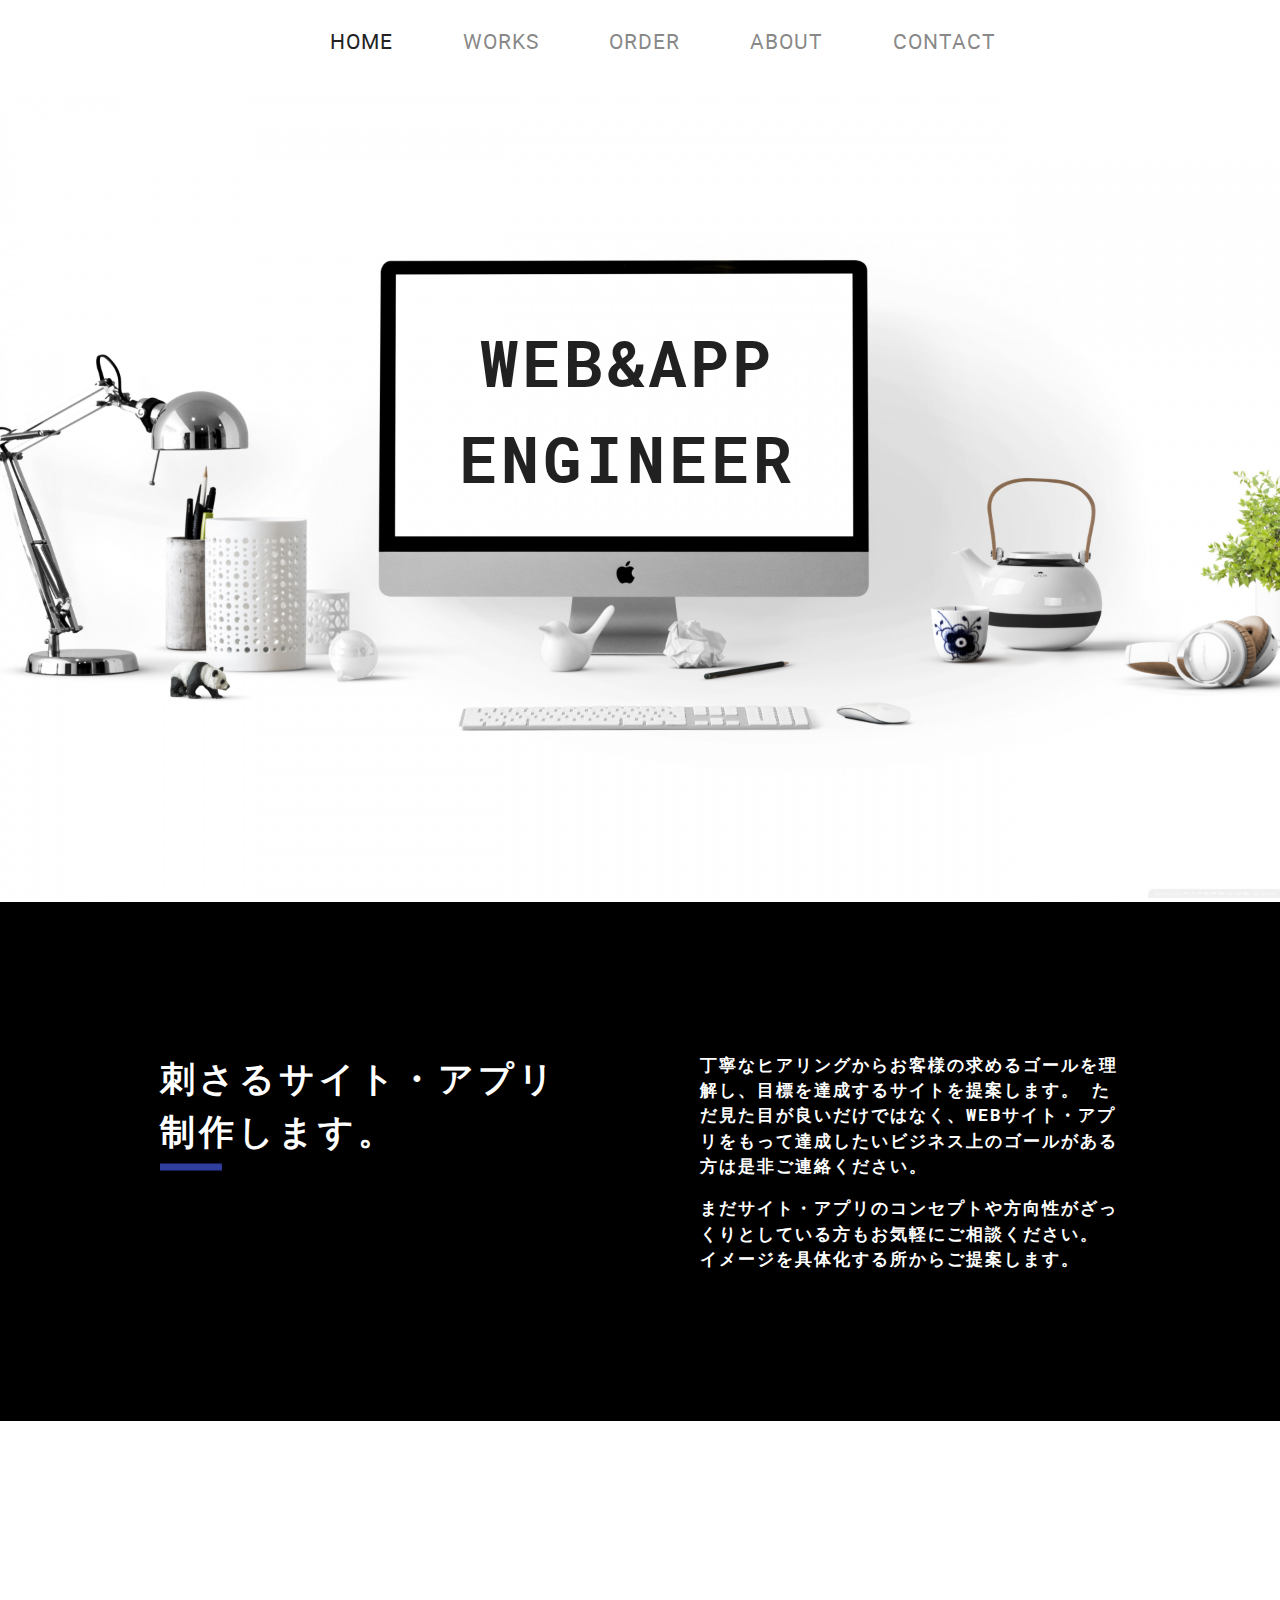
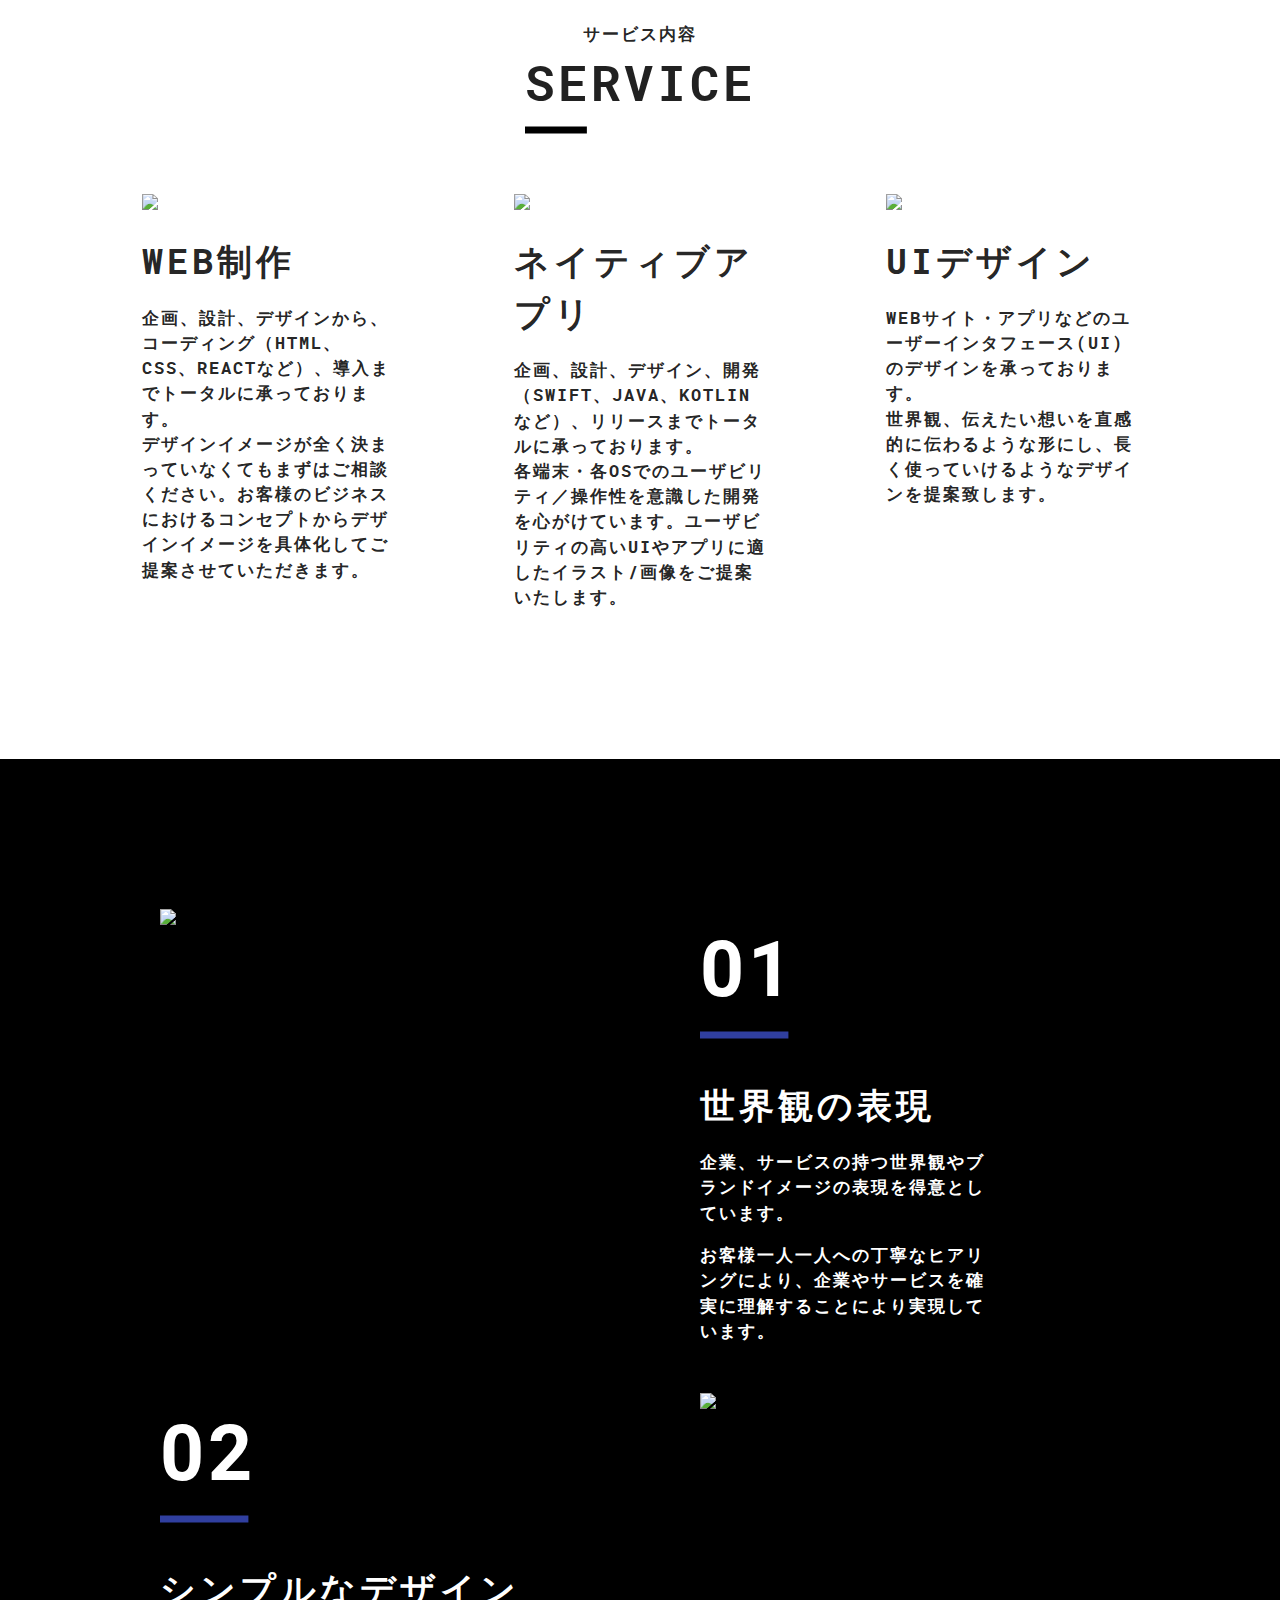
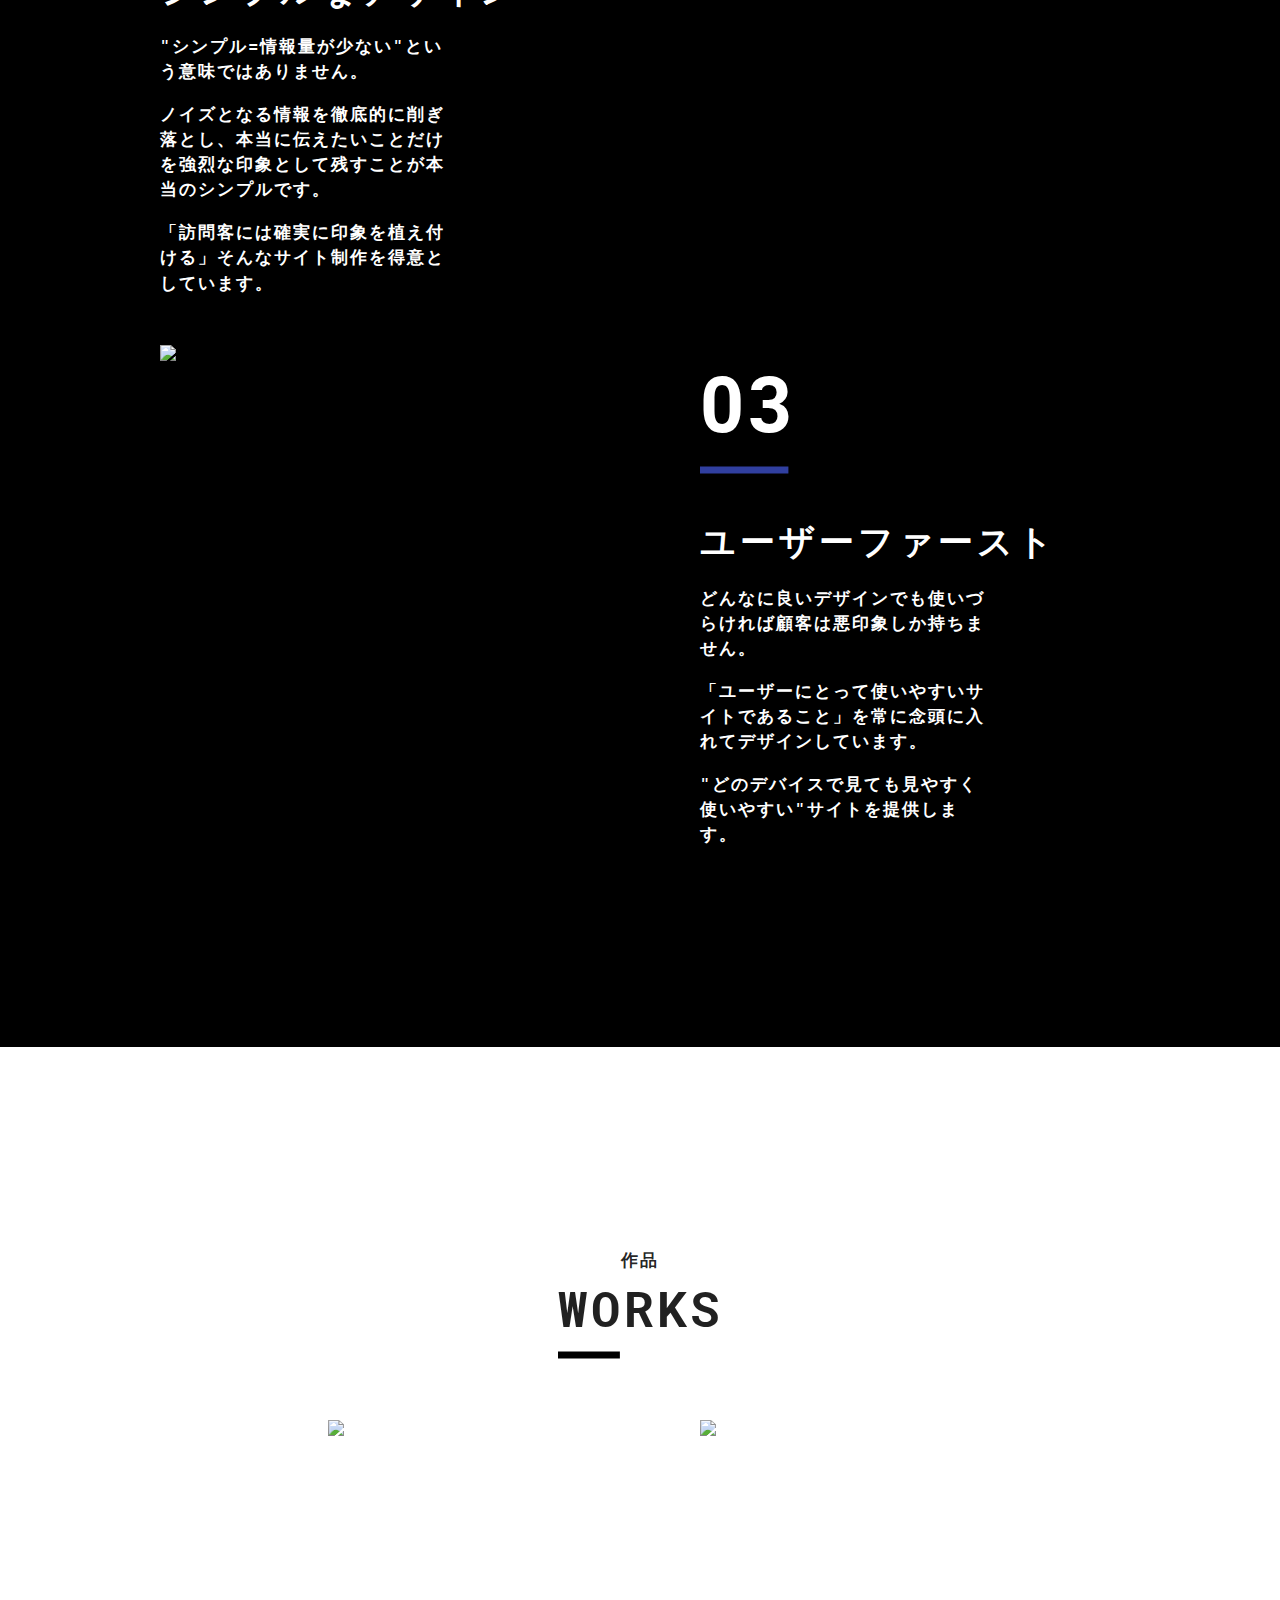
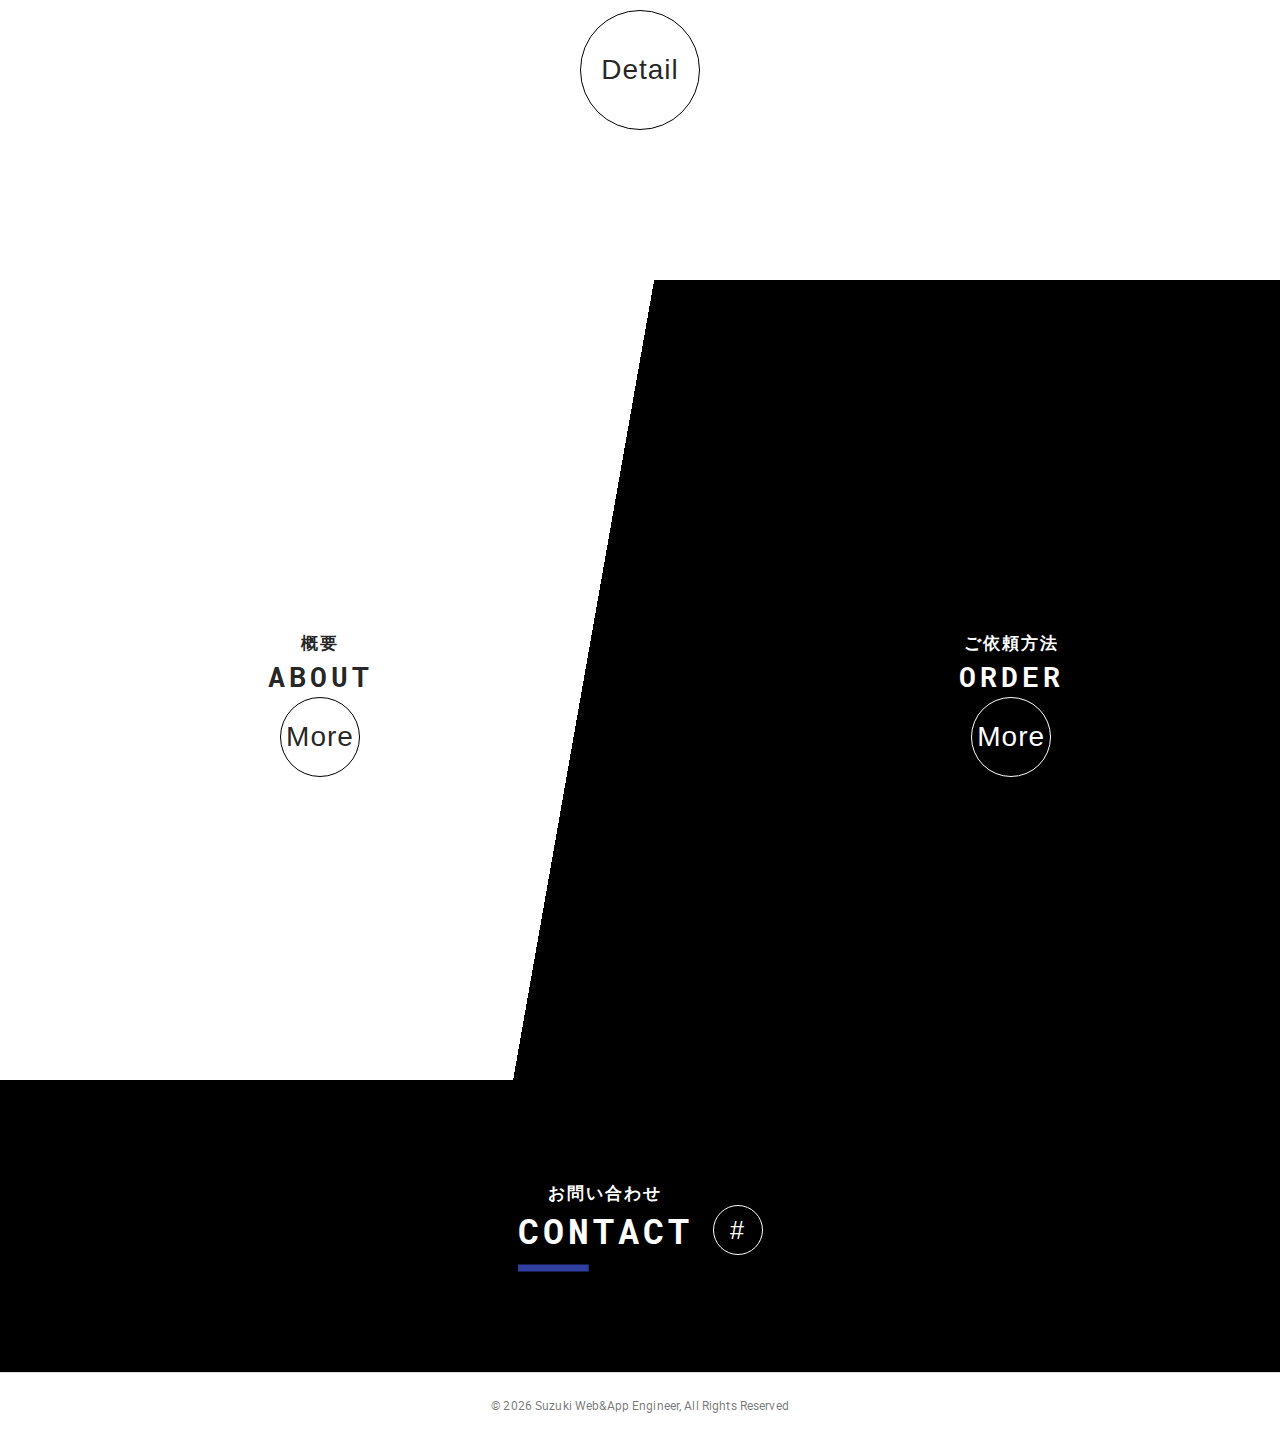
==== index.html @ 12b749d7 "init" ====
<!doctype html><html lang="en"><head><meta charset="utf-8"/><link rel="icon" href="/favicon.ico"/><meta name="viewport" content="width=device-width,initial-scale=1"/><meta name="theme-color" content="#000000"/><meta name="description" content="児矢野晋太　エンジニア・デザイナー"/><link rel="apple-touch-icon" href="/logo192.png"/><link rel="manifest" href="/manifest.json"/><title>PORTFOLIO</title><link href="/static/css/main.69ff99e6.chunk.css" rel="stylesheet"></head><body><noscript>You need to enable JavaScript to run this app.</noscript><div id="root"></div><script>!function(e){function r(r){for(var n,f,l=r[0],i=r[1],a=r[2],c=0,s=[];c<l.length;c++)f=l[c],Object.prototype.hasOwnProperty.call(o,f)&&o[f]&&s.push(o[f][0]),o[f]=0;for(n in i)Object.prototype.hasOwnProperty.call(i,n)&&(e[n]=i[n]);for(p&&p(r);s.length;)s.shift()();return u.push.apply(u,a||[]),t()}function t(){for(var e,r=0;r<u.length;r++){for(var t=u[r],n=!0,l=1;l<t.length;l++){var i=t[l];0!==o[i]&&(n=!1)}n&&(u.splice(r--,1),e=f(f.s=t[0]))}return e}var n={},o={1:0},u=[];function f(r){if(n[r])return n[r].exports;var t=n[r]={i:r,l:!1,exports:{}};return e[r].call(t.exports,t,t.exports,f),t.l=!0,t.exports}f.m=e,f.c=n,f.d=function(e,r,t){f.o(e,r)||Object.defineProperty(e,r,{enumerable:!0,get:t})},f.r=function(e){"undefined"!=typeof Symbol&&Symbol.toStringTag&&Object.defineProperty(e,Symbol.toStringTag,{value:"Module"}),Object.defineProperty(e,"__esModule",{value:!0})},f.t=function(e,r){if(1&r&&(e=f(e)),8&r)return e;if(4&r&&"object"==typeof e&&e&&e.__esModule)return e;var t=Object.create(null);if(f.r(t),Object.defineProperty(t,"default",{enumerable:!0,value:e}),2&r&&"string"!=typeof e)for(var n in e)f.d(t,n,function(r){return e[r]}.bind(null,n));return t},f.n=function(e){var r=e&&e.__esModule?function(){return e.default}:function(){return e};return f.d(r,"a",r),r},f.o=function(e,r){return Object.prototype.hasOwnProperty.call(e,r)},f.p="/";var l=this.webpackJsonpweb_front=this.webpackJsonpweb_front||[],i=l.push.bind(l);l.push=r,l=l.slice();for(var a=0;a<l.length;a++)r(l[a]);var p=i;t()}([])</script><script src="/static/js/2.4cb2474c.chunk.js"></script><script src="/static/js/main.cff0467b.chunk.js"></script></body></html>
---- static/css/main.69ff99e6.chunk.css ----
.header{background:#fff;display:flex;padding:0 0 30px}.header>h1{text-align:center;flex:1 1}.header>h1 a{text-decoration:none;color:#222;letter-spacing:4px;transition:color .3s;font-size:1.8rem;background:#fcfcfc}.header>h1 a:active,.header>h1 a:hover{color:#444}.menuBtn{background:transparent;border:none;color:rgba(0,0,0,.3);font-size:1rem;line-height:1.5;margin:7px 0 15px}.menuBtn:hover{cursor:pointer}.menuBtn:active,.menuBtn:focus{padding:0;outline:none}.menuBtn img{width:1.3rem;height:1.3rem}.logoWrapper{color:#222}header{flex-direction:column-reverse}.menu{width:100%;box-sizing:border-box;transition:height .3s;height:0;overflow:hidden}.menu.open{height:180px}.Menu.open{height:100px}.navLink:last-child{padding-bottom:10px;border-bottom:1px solid rgba(0,0,0,.3)}.navLink{transition:color .3s;color:rgba(34,34,34,.55);display:flex;align-items:center;justify-content:center;font-size:1rem;line-height:2.5;text-transform:uppercase}.navLink:hover{cursor:pointer;color:#222}.activeNavLink{color:#222;text-decoration:none}.contactWrapper{background:#000;width:100%}.contact{display:flex;justify-content:center;max-width:1200px;margin:auto}.contactBlock{text-align:-webkit-center}.contactSpacer{height:100px;width:100%;background:#000}.contactSpacerSmall{height:60px;width:100%;background:#000}.contactBlock>h1{font-size:2.5rem;color:#fff}.contactBlock>h3{color:#fff}.contactBtnWhite{margin:25px 0 0 20px;width:50px;height:50px;border-radius:50%;border:1px solid #fff;font-size:1.8rem;font-family:"Montserrat",sans-serif;display:flex;align-items:center;justify-content:center;position:relative;color:#fff}.contactBtnWhite:hover{cursor:pointer;text-decoration:none;outline:none;background-color:#fff;color:#000;transition:all .3s ease}.firstBlock{position:relative;text-align:center}.firstBlock .firstCenter{position:absolute;top:39%;left:49%;transform:translate(-50%,-50%)}.firstImg{width:100%}.secondWrapper{background:#000;width:100%}.second{display:flex;flex-wrap:wrap;justify-content:center;max-width:1200px;margin:auto}.secondSpacer{height:150px;width:100%;background:#000}.Block{margin:auto;width:80vw;max-width:100%;box-shadow:0 10px 16px 0 rgba(0,0,0,.2),0 6px 20px 0 rgba(0,0,0,.19)!important;border-radius:5%}.Block>h1{font-size:2.5rem}.Block>h1,.Block>h3{color:#fff}.homeCard{width:100%;max-width:1200px;margin:auto;display:flex;flex-wrap:wrap;justify-content:center;padding-bottom:100px}.cardWrapper{margin:auto;width:80%;padding-bottom:50px}.cardWrapper>h1{font-size:2.5rem}.third{display:flex}.thirdHead{text-align:-webkit-center;padding-top:200px;padding-bottom:20px;margin:auto}.fourthWrapper{background:#000;width:100%}.fourth{width:100%;display:flex;flex-wrap:wrap;justify-content:center;max-width:1200px;margin:auto}.fourthSpacer{height:150px;width:100%;background:#000}.imgFourth{width:100%;max-width:700px;min-width:250px;padding-bottom:20px}.fourthBlock{margin:auto;width:80%;padding-bottom:50px}.fourthBlock>h3{width:70%}.fourthBlock>h1{font-size:2.5rem;color:#fff}.fourthBlock>h3{color:#fff}.imgCard{width:100%;padding-bottom:20px}@font-face{font-family:"robotoblack_italic";src:url(/static/media/roboto-blackitalic-webfont.f3fc4e07.woff2) format("woff2"),url(/static/media/roboto-blackitalic-webfont.931fcbcf.woff) format("woff");font-weight:900;font-style:italic}@font-face{font-family:"roboto";src:url(/static/media/roboto-bold-webfont.f7d96dc3.woff2) format("woff2"),url(/static/media/roboto-bold-webfont.d08f64d0.woff) format("woff");font-weight:700;font-style:normal}@font-face{font-family:"roboto";src:url(/static/media/roboto-bolditalic-webfont.4254a1f0.woff2) format("woff2"),url(/static/media/roboto-bolditalic-webfont.cebe936b.woff) format("woff");font-weight:700;font-style:italic}@font-face{font-family:"roboto";src:url(/static/media/roboto-italic-webfont.cb7253e9.woff2) format("woff2"),url(/static/media/roboto-italic-webfont.160f34db.woff) format("woff");font-weight:400;font-style:italic}@font-face{font-family:"roboto";src:url(/static/media/roboto-regular-webfont.6e2100a8.woff2) format("woff2"),url(/static/media/roboto-regular-webfont.a7b0ccf9.woff) format("woff");font-weight:400;font-style:normal}@font-face{font-family:"roboto";src:url(/static/media/roboto-light-webfont.0a277fc6.woff2) format("woff2"),url(/static/media/roboto-light-webfont.a82d55d3.woff) format("woff");font-weight:300;font-style:normal}@font-face{font-family:"roboto";src:url(/static/media/roboto-lightitalic-webfont.e7953223.woff2) format("woff2"),url(/static/media/roboto-lightitalic-webfont.bc0f1f56.woff) format("woff");font-weight:300;font-style:italic}@font-face{font-family:"roboto";src:url(/static/media/roboto-medium-webfont.015497e0.woff2) format("woff2"),url(/static/media/roboto-medium-webfont.258a7056.woff) format("woff");font-weight:500;font-style:normal}@font-face{font-family:"roboto";src:url(/static/media/roboto-mediumitalic-webfont.77078049.woff2) format("woff2"),url(/static/media/roboto-mediumitalic-webfont.0d3f9dfa.woff) format("woff");font-weight:500;font-style:italic}@font-face{font-family:"roboto_mono";src:url(/static/media/robotomono-bold-webfont.4c8d8f72.woff2) format("woff2"),url(/static/media/robotomono-bold-webfont.fce4390b.woff) format("woff");font-weight:700;font-style:normal}@font-face{font-family:"roboto_mono";src:url(/static/media/robotomono-bolditalic-webfont.a8a8ff3e.woff2) format("woff2"),url(/static/media/robotomono-bolditalic-webfont.be4b9857.woff) format("woff");font-weight:700;font-style:italic}@font-face{font-family:"roboto_mono";src:url(/static/media/robotomono-light-webfont.63a18617.woff2) format("woff2"),url(/static/media/robotomono-light-webfont.45a8f0c3.woff) format("woff");font-weight:300;font-style:normal}@font-face{font-family:"roboto_mono";src:url(/static/media/robotomono-lightitalic-webfont.e36151ac.woff2) format("woff2"),url(/static/media/robotomono-lightitalic-webfont.14850e08.woff) format("woff");font-weight:500;font-style:italic}@font-face{font-family:"roboto_monomedium";src:url(/static/media/robotomono-medium-webfont.0b5c2a3c.woff2) format("woff2"),url(/static/media/robotomono-medium-webfont.be326a0f.woff) format("woff");font-weight:500;font-style:normal}@font-face{font-family:"roboto_monomedium_italic";src:url(/static/media/robotomono-mediumitalic-webfont.96708462.woff2) format("woff2"),url(/static/media/robotomono-mediumitalic-webfont.3ec837ca.woff) format("woff");font-weight:500;font-style:italic}@font-face{font-family:"roboto_mono";src:url(/static/media/robotomono-regular-webfont.b18dff52.woff2) format("woff2"),url(/static/media/robotomono-regular-webfont.fa0ee8f4.woff) format("woff");font-weight:400;font-style:normal}@font-face{font-family:"roboto_mono";src:url(/static/media/robotomono-italic-webfont.c7a9b76b.woff2) format("woff2"),url(/static/media/robotomono-italic-webfont.1458c7a7.woff) format("woff");font-weight:400;font-style:italic}@media screen and (max-width:400px){.cIWrapper>*,.lIWrapper>*{flex-basis:100%;flex-grow:0;flex-shrink:1;flex-basis:calc(50% - 2rem)}h3.error{font-size:2rem}.priceWrapper{flex-direction:column}.priceWrapper .inputWrapper{flex:1 1}.priceWrapper .inputWrapper .input{width:100%}.priceWrapper .inputWrapper:first-child{margin-right:0!important}.priceWrapper .inputWrapper:last-child{margin-left:0!important}a,button,img{-webkit-tap-highlight-color:rgba(0,0,0,0)}}@media screen and (min-width:769px){button.normalBtn{padding:.5rem 1rem!important}.wrapper{background:#fff;margin:auto;padding-top:15px!important}.footer{padding:0}.header{background:#fff;margin:0;display:flex;justify-content:center;flex-direction:row}.header>h1{flex:1 1;text-align:left}.logo{font-size:2.5rem!important;background:none}.menu{flex:none;height:auto;display:flex;width:auto}.navLink{margin-left:20px;font-size:1.5rem;padding-left:25px;padding-right:25px}.navLink:last-child{border:none;padding:0 0 0 25px}.item{padding-bottom:3.5%;flex:0 1 31%;margin:unset}.item:nth-child(2n){padding-right:0;padding-left:0}.item:nth-child(3n-1){padding-right:3.5%;padding-left:3.5%}.worksMap{width:90%;max-width:1000px}.workItem{width:80%;max-width:400px;flex:0 1 31%;margin:unset;padding:10px}.Block{flex:0 1 45%}.Block,.cardWrapper{width:80%;margin:unset;padding-left:5%;padding-right:5%}.cardWrapper{flex:0 1 31%}.fourthBlock{width:100%;flex:0 1 45%;margin:unset;padding-left:5%;padding-right:5%}.otherInfo{margin:0 2rem}.basicInfo{padding:0 1.5rem}.profilePic{width:120px;height:120px}.infoWrapper{flex-direction:row}h3.error{margin:25vh 0}.tradesInfoWrapper{flex-direction:row;justify-content:center}.tradesInfoWrapper .tradeProposedWrapper,.tradesInfoWrapper .tradeReqWrapper{flex-grow:0;flex-shrink:1;flex-basis:calc(70% - 1rem);max-width:500px}.ptWrapper .userImg,.trWrapper .userImg,.uIWrapper .userImg{margin-top:.2rem}.ptWrapper .lower,.trWrapper .lower,.uIWrapper .lower{display:flex}.ptWrapper a,.ptWrapper h4,.trWrapper a,.trWrapper h4,.uIWrapper a,.uIWrapper h4{font-size:1rem}.tradeProposedWrapper{margin-top:0}.itemPageWrapper{flex-direction:row}.itemPageWrapper .itemInfoWrapper{margin-top:1.1rem}.itemPageWrapper .itemInfoWrapper img{width:80%;max-width:500px}.itemPageWrapper .itemImageBackWrapper{max-width:40%;height:0;margin-right:50px}.itemPageWrapper .itemImageBackWrapper .itemImgWrapper{margin-top:10px;margin-left:auto;margin-right:auto;width:35vw;max-width:450px;min-width:210px;box-shadow:0 10px 16px 0 rgba(0,0,0,.2),0 6px 20px 0 rgba(0,0,0,.19)!important;border-radius:5%}.itemPageWrapper .reqTradeBtn{margin:3rem 0 2rem;border:2px solid #222}.uIWrapper{margin:0 0 4rem}.uIWrapper .upper{flex-direction:row}.uIWrapper .itemCost{color:#555;font-size:1.2rem;margin:1rem 0;font-weight:500}.uIWrapper .addDate{margin:.5rem 0;font-weight:500}.uIWrapper .itemDescription{margin:2rem 0;-webkit-hyphens:auto;-ms-hyphens:auto;hyphens:auto;text-align:justify}.uIWrapper .itemInfo{margin-left:3rem;width:80%;white-space:pre-wrap}.uIWrapper .userImg{margin-top:.7rem;width:19.2rem;height:10.8rem;box-shadow:0 10px 16px 0 rgba(0,0,0,.2),0 6px 20px 0 rgba(0,0,0,.19)!important}.myItemsWrapper{padding:0 0 2rem}.addItemWrapper .itemWrapper{display:flex;flex-direction:row!important}.addItemWrapper .itemWrapper .itemPicWrapper .img{height:12rem!important;width:12rem!important}.addItemWrapper .itemInfoWrapper{margin-left:2rem;margin-top:0!important}}a,abbr,acronym,address,applet,article,aside,audio,b,big,blockquote,body,canvas,caption,center,cite,code,dd,del,details,dfn,div,dl,dt,em,embed,fieldset,figcaption,figure,footer,form,h1,h2,h3,h4,h5,h6,header,hgroup,html,i,iframe,img,ins,kbd,label,legend,li,mark,menu,nav,object,ol,output,p,pre,q,ruby,s,samp,section,small,span,strike,strong,sub,summary,sup,table,tbody,td,tfoot,th,thead,time,tr,tt,u,ul,var,video{margin:0;padding:0;border:0;font-size:100%;font:inherit;vertical-align:baseline}article,aside,details,figcaption,figure,footer,header,hgroup,menu,nav,section{display:block}body{line-height:1;min-height:calc(100vh + 2px)}ol,ul{list-style:none}blockquote,q{quotes:none}blockquote:after,blockquote:before,q:after,q:before{content:"";content:none}table{border-collapse:collapse;border-spacing:0}html{font-size:14px}body{background:#fcfcfc}*,a,h4,h5,h6,p{font-size:1rem;letter-spacing:1px;font-family:roboto,helvetica,sans-serif;line-height:2;text-decoration:none;outline:none;word-break:break-word}h1,h2,h3{text-transform:uppercase;font-weight:900;letter-spacing:4px;line-height:1.5;font-family:roboto_mono,helvetica,sans-serif}h1,h2{font-size:1.5rem}h2{letter-spacing:3px;font-weight:400}h3,h4{font-size:1.2rem;letter-spacing:2px}h4{font-weight:400}h5{letter-spacing:2px;font-size:1.2rem;font-family:roboto_mono,helvetica,sans-serif}h6{font-size:1rem;font-weight:800;text-transform:uppercase}h6,p{letter-spacing:1px}p{font-weight:400}.frm{font-family:roboto_mono,helvetica,sans-serif}.marB10{margin-bottom:10px}.marT10{margin-top:10px}.marB20{margin-bottom:20px}.marT20{margin-top:20px}.text-center{text-align:center}.text-left{text-align:left}.text-right{text-align:right}.has-link{color:rgba(34,34,34,.55)}.has-link>a{text-decoration:none;color:#222;border-bottom:1px dotted #222}.has-link>a:hover{border-bottom:1px solid #222}.normal{text-transform:none;letter-spacing:1px;font-size:1rem}input,textarea{padding:.5rem 1rem;color:rgba(34,34,34,.55);margin:1rem 0;font-size:.9rem;font-weight:400;border:none;border-bottom:2px solid rgba(0,0,0,.3);transition:color .3s,border-color .3s;background:#fff}input:active,input:focus,textarea:active,textarea:focus{outline:none;color:#222;border-color:#222}label{font-size:.9rem;line-height:1;font-weight:500;font-family:roboto_mono,helvetica,sans-serif}button{border:none;border-radius:5px}button,button:active,button:focus{outline:none}button::-moz-focus-inner{border:0}.unCap{text-transform:none}a{cursor:pointer}a,a:active,a:focus,input{outline:none}input{box-sizing:border-box;width:100%}input:invalid{box-shadow:none}.modal-opened{overflow:hidden}.scrollbar-measure{width:100px!important;height:100px!important;overflow-y:scroll;position:absolute;top:-9999px}#notification-wrapper{display:flex;justify-content:center;position:relative;z-index:99999999}.toast-notification{font-size:.9rem;font-family:roboto,helvetica,sans-serif;box-shadow:0 5px 5px 0 rgba(0,0,0,.1),0 5px 5px 0 rgba(0,0,0,.1);border:.1rem solid rgba(34,34,34,.1);border-radius:10px 10px 10px 10px!important;background:#fcfcfc;padding-top:3px;right:unset!important;left:unset!important;width:unset!important;color:rgba(34,34,34,.55)!important}#global-loading-wrapper{position:fixed;padding:0;margin:0;top:0;left:0;width:100%;height:100%;z-index:9999999999;background:hsla(0,0%,98.8%,.99)}#global-loading{position:fixed;top:50vh;z-index:10;left:calc(50vw - 35px)}.noItems{text-align:center;color:rgba(34,34,34,.55);letter-spacing:1px;font-weight:500;padding-top:10vh}.fifth{display:flex}.fifthHead{text-align:-webkit-center;padding-top:200px;padding-bottom:20px;margin:auto}.detailsBtn{margin:0 auto;width:120px;height:120px;border-radius:50%;border:1px solid #000;font-size:2rem;font-family:"Montserrat",sans-serif;display:flex;align-items:center;justify-content:center;position:relative}.detailsBtn:hover{cursor:pointer;text-decoration:none;outline:none;background-color:#333;color:#fff;transition:all .3s ease}.sixth,.sixthWrapper{width:100%}.sixth{display:flex}.sixthSpacer{height:150px;width:100%}.sixthBlockWhite{position:relative;left:0;width:50%}.sixthBlockBlack,.sixthBlockWhite{text-align:center;height:800px;padding-top:350px}.sixthBlockBlack{background:linear-gradient(100deg,transparent 140px,#000 0);position:absolute;right:0;width:60%}.sixthText{margin-left:30%}.sixthText>h3{color:#fff}.detailsBtnBlack{margin:0 auto;width:80px;height:80px;border-radius:50%;border:1px solid #000;font-size:2rem;font-family:"Montserrat",sans-serif;display:flex;align-items:center;justify-content:center;position:relative}.detailsBtnBlack:hover{cursor:pointer;text-decoration:none;outline:none;background-color:#333;color:#fff;transition:all .3s ease}.detailsBtnWhite{margin:0 auto;width:80px;height:80px;border-radius:50%;border:1px solid #fff;font-size:2rem;font-family:"Montserrat",sans-serif;display:flex;align-items:center;justify-content:center;position:relative;color:#fff}.detailsBtnWhite:hover{cursor:pointer;text-decoration:none;outline:none;background-color:#fff;color:#000;transition:all .3s ease}.worksWrapper{padding-top:10%}.worksWrapper .worksSpacer{height:120px;width:100%}.worksMap{background:#fff;margin:auto;display:flex;flex-wrap:wrap;justify-content:center}.worksMap .workItem{padding-bottom:8%;flex:0 1 98%;align-items:stretch;margin:auto;max-width:400px}.worksMap .workItem .workImg{margin:auto;width:100vw;max-width:100%;box-shadow:0 10px 16px 0 rgba(0,0,0,.2),0 6px 20px 0 rgba(0,0,0,.19)!important;border-radius:5%;cursor:pointer}.worksWrapper{background:#fff;display:flex;justify-content:center;padding-top:7%}.worksWrapper .vtextBlock{text-align:center}.worksWrapper .vLine{margin-left:50%}.worksWrapper .markdownText{margin-left:10%;margin-right:10%;text-align:left;text-align:initial}.worksWrapper .markdownText h1{text-align:center;margin-bottom:20px}.worksWrapper .markdownText h2{letter-spacing:0;font-size:1.5rem;font-weight:600;text-transform:none;text-align:center;padding-top:20px;padding-bottom:20px}.worksWrapper .markdownText h3{text-transform:none;margin-bottom:20px}.worksWrapper .markdownText h4,.worksWrapper .markdownText h5,.worksWrapper .markdownText h6{text-transform:none}.worksWrapper .markdownText p{margin:.5rem 0;font-weight:500;color:rgba(34,34,34,.95);letter-spacing:.03rem;font-family:roboto_mono,helvetica,sans-serif;text-align:justify;word-wrap:break-word;word-break:break-word}.worksWrapper .markdownText ul{list-style:circle;padding-left:20px}.worksWrapper .markdownText li{font-size:1.1rem;font:-webkit-control;margin-bottom:5px}.worksWrapper .markdownText a{padding-left:45%;cursor:pointer;outline:none;margin:.5rem 0;font-weight:500;color:rgba(34,34,34,.95);letter-spacing:.03rem;font-family:roboto_mono,helvetica,sans-serif;-webkit-text-decoration-line:underline;text-decoration-line:underline;pointer-events:none;cursor:default;color:#000}.worksWrapper .markdownText img{width:50vw;min-width:220px;max-width:500px;min-width:240px;margin:auto!important;padding-top:10px;padding-bottom:10px;display:table-cell;background:transparent;border-radius:20px!important;-webkit-filter:drop-shadow(10px 5px 15px rgba(0,0,0,.3));filter:drop-shadow(10px 5px 15px rgba(0,0,0,.3))}.orderWrapper{background:#fff;padding-top:10%;display:flex;justify-content:center}.orderWrapper .vtextBlock{text-align:center}.orderSpacer{height:120px;width:100%}.orderText{background:#fff;text-align:inherit;width:50%}.orderBlock,.orderText{max-width:700px;margin:auto}.orderBlock{border:1px solid;width:90%;padding:5%}.aboutWrapper{background:#fff;padding-top:10%;display:flex;justify-content:center}.aboutWrapper .vtextBlock{text-align:center}.aboutSpacer{height:120px;width:100%}.aboutTableWrapper{width:100%;display:flex;justify-content:center}.aboutTableWrapper .aboutTable{width:80%;max-width:500px}.aboutTableWrapper .aboutTable .aboutTableCol{padding-top:10px;display:block;padding-bottom:5px;border-bottom:1px solid #ccc;overflow:auto}.contactPageWrapper{background:#fff;padding-top:10%}.contactPageWrapper .vtextBlock{text-align:center}.vLine{margin-left:50%}.contactPageSpacer{height:120px;width:100%}.contactPageText{text-align:inherit;background:#fff;text-align:center;width:50%;max-width:700px;margin:auto}.contactPageBlock{bcontactPage:1px solid;width:90%;max-width:700px;padding:5%;margin:auto}.fade-enter{opacity:.01;transform:scale(.96)}.fade-enter.fade-enter-active{opacity:1;transform:scale(1);transition:transform .5s cubic-bezier(.82,0,.12,1),opacity .5s cubic-bezier(.82,0,.12,1)}.fade-leave,.fade-leave.fade-leave-active{opacity:.01;transform:scale(.96)}
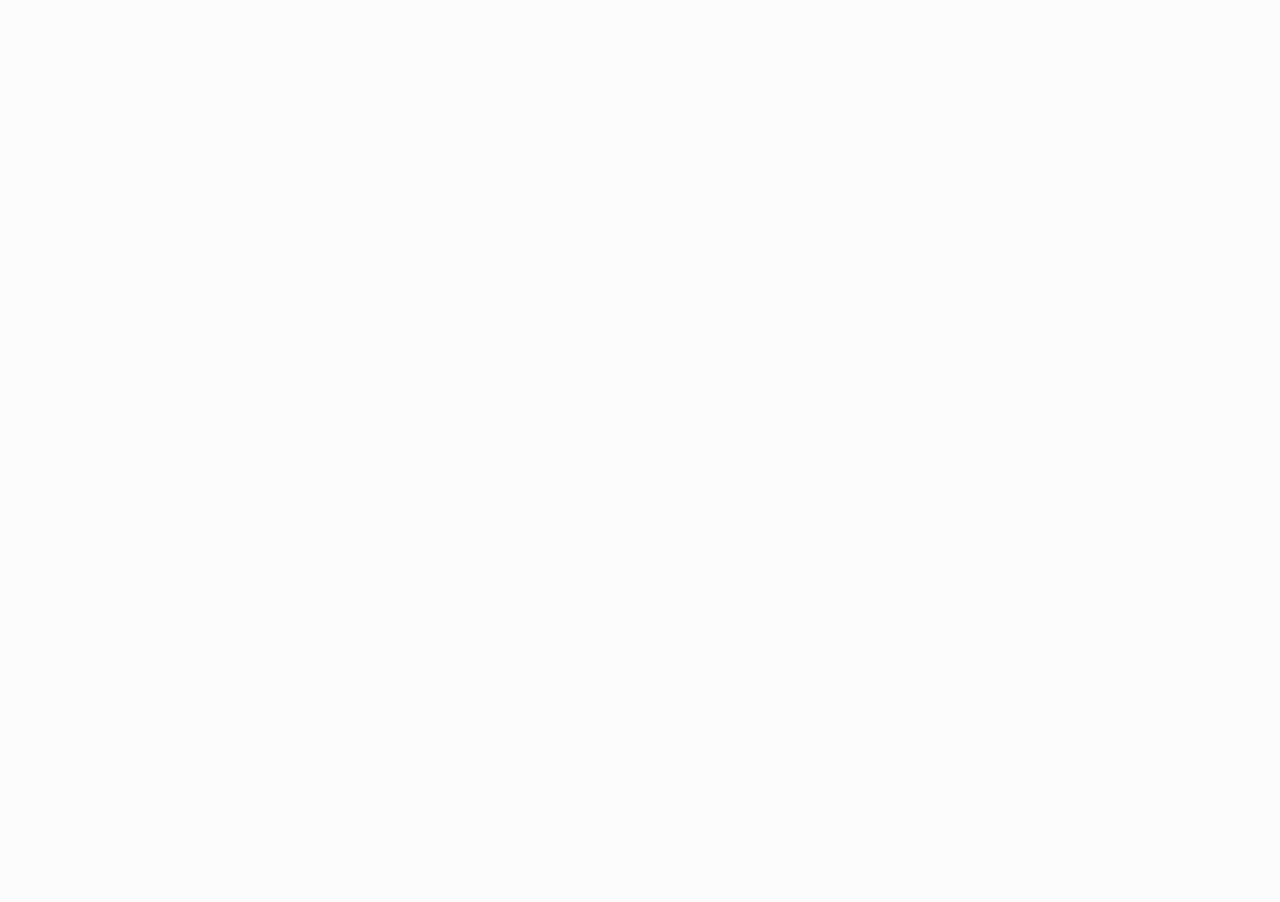
==== commit 1bf65409: "image" ====
--- a/index.html
+++ b/index.html
@@ -1 +1 @@
-<!doctype html><html lang="en"><head><meta charset="utf-8"/><link rel="icon" href="/favicon.ico"/><meta name="viewport" content="width=device-width,initial-scale=1"/><meta name="theme-color" content="#000000"/><meta name="description" content="児矢野晋太　エンジニア・デザイナー"/><link rel="apple-touch-icon" href="/logo192.png"/><link rel="manifest" href="/manifest.json"/><title>PORTFOLIO</title><link href="/static/css/main.69ff99e6.chunk.css" rel="stylesheet"></head><body><noscript>You need to enable JavaScript to run this app.</noscript><div id="root"></div><script>!function(e){function r(r){for(var n,f,l=r[0],i=r[1],a=r[2],c=0,s=[];c<l.length;c++)f=l[c],Object.prototype.hasOwnProperty.call(o,f)&&o[f]&&s.push(o[f][0]),o[f]=0;for(n in i)Object.prototype.hasOwnProperty.call(i,n)&&(e[n]=i[n]);for(p&&p(r);s.length;)s.shift()();return u.push.apply(u,a||[]),t()}function t(){for(var e,r=0;r<u.length;r++){for(var t=u[r],n=!0,l=1;l<t.length;l++){var i=t[l];0!==o[i]&&(n=!1)}n&&(u.splice(r--,1),e=f(f.s=t[0]))}return e}var n={},o={1:0},u=[];function f(r){if(n[r])return n[r].exports;var t=n[r]={i:r,l:!1,exports:{}};return e[r].call(t.exports,t,t.exports,f),t.l=!0,t.exports}f.m=e,f.c=n,f.d=function(e,r,t){f.o(e,r)||Object.defineProperty(e,r,{enumerable:!0,get:t})},f.r=function(e){"undefined"!=typeof Symbol&&Symbol.toStringTag&&Object.defineProperty(e,Symbol.toStringTag,{value:"Module"}),Object.defineProperty(e,"__esModule",{value:!0})},f.t=function(e,r){if(1&r&&(e=f(e)),8&r)return e;if(4&r&&"object"==typeof e&&e&&e.__esModule)return e;var t=Object.create(null);if(f.r(t),Object.defineProperty(t,"default",{enumerable:!0,value:e}),2&r&&"string"!=typeof e)for(var n in e)f.d(t,n,function(r){return e[r]}.bind(null,n));return t},f.n=function(e){var r=e&&e.__esModule?function(){return e.default}:function(){return e};return f.d(r,"a",r),r},f.o=function(e,r){return Object.prototype.hasOwnProperty.call(e,r)},f.p="/";var l=this.webpackJsonpweb_front=this.webpackJsonpweb_front||[],i=l.push.bind(l);l.push=r,l=l.slice();for(var a=0;a<l.length;a++)r(l[a]);var p=i;t()}([])</script><script src="/static/js/2.4cb2474c.chunk.js"></script><script src="/static/js/main.cff0467b.chunk.js"></script></body></html>+<!doctype html><html lang="en"><head><meta charset="utf-8"/><link rel="icon" href="/favicon.ico"/><meta name="viewport" content="width=device-width,initial-scale=1"/><meta name="theme-color" content="#000000"/><meta name="description" content="児矢野晋太　エンジニア・デザイナー"/><link rel="apple-touch-icon" href="/logo192.png"/><link rel="manifest" href="/manifest.json"/><title>PORTFOLIO</title><link href="/static/css/main.69ff99e6.chunk.css" rel="stylesheet"></head><body><noscript>You need to enable JavaScript to run this app.</noscript><div id="root"></div><script>!function(e){function r(r){for(var n,f,l=r[0],i=r[1],a=r[2],c=0,s=[];c<l.length;c++)f=l[c],Object.prototype.hasOwnProperty.call(o,f)&&o[f]&&s.push(o[f][0]),o[f]=0;for(n in i)Object.prototype.hasOwnProperty.call(i,n)&&(e[n]=i[n]);for(p&&p(r);s.length;)s.shift()();return u.push.apply(u,a||[]),t()}function t(){for(var e,r=0;r<u.length;r++){for(var t=u[r],n=!0,l=1;l<t.length;l++){var i=t[l];0!==o[i]&&(n=!1)}n&&(u.splice(r--,1),e=f(f.s=t[0]))}return e}var n={},o={1:0},u=[];function f(r){if(n[r])return n[r].exports;var t=n[r]={i:r,l:!1,exports:{}};return e[r].call(t.exports,t,t.exports,f),t.l=!0,t.exports}f.m=e,f.c=n,f.d=function(e,r,t){f.o(e,r)||Object.defineProperty(e,r,{enumerable:!0,get:t})},f.r=function(e){"undefined"!=typeof Symbol&&Symbol.toStringTag&&Object.defineProperty(e,Symbol.toStringTag,{value:"Module"}),Object.defineProperty(e,"__esModule",{value:!0})},f.t=function(e,r){if(1&r&&(e=f(e)),8&r)return e;if(4&r&&"object"==typeof e&&e&&e.__esModule)return e;var t=Object.create(null);if(f.r(t),Object.defineProperty(t,"default",{enumerable:!0,value:e}),2&r&&"string"!=typeof e)for(var n in e)f.d(t,n,function(r){return e[r]}.bind(null,n));return t},f.n=function(e){var r=e&&e.__esModule?function(){return e.default}:function(){return e};return f.d(r,"a",r),r},f.o=function(e,r){return Object.prototype.hasOwnProperty.call(e,r)},f.p="/";var l=this.webpackJsonpweb_front=this.webpackJsonpweb_front||[],i=l.push.bind(l);l.push=r,l=l.slice();for(var a=0;a<l.length;a++)r(l[a]);var p=i;t()}([])</script><script src="/static/js/2.4cb2474c.chunk.js"></script><script src="/static/js/main.6cf35f55.chunk.js"></script></body></html>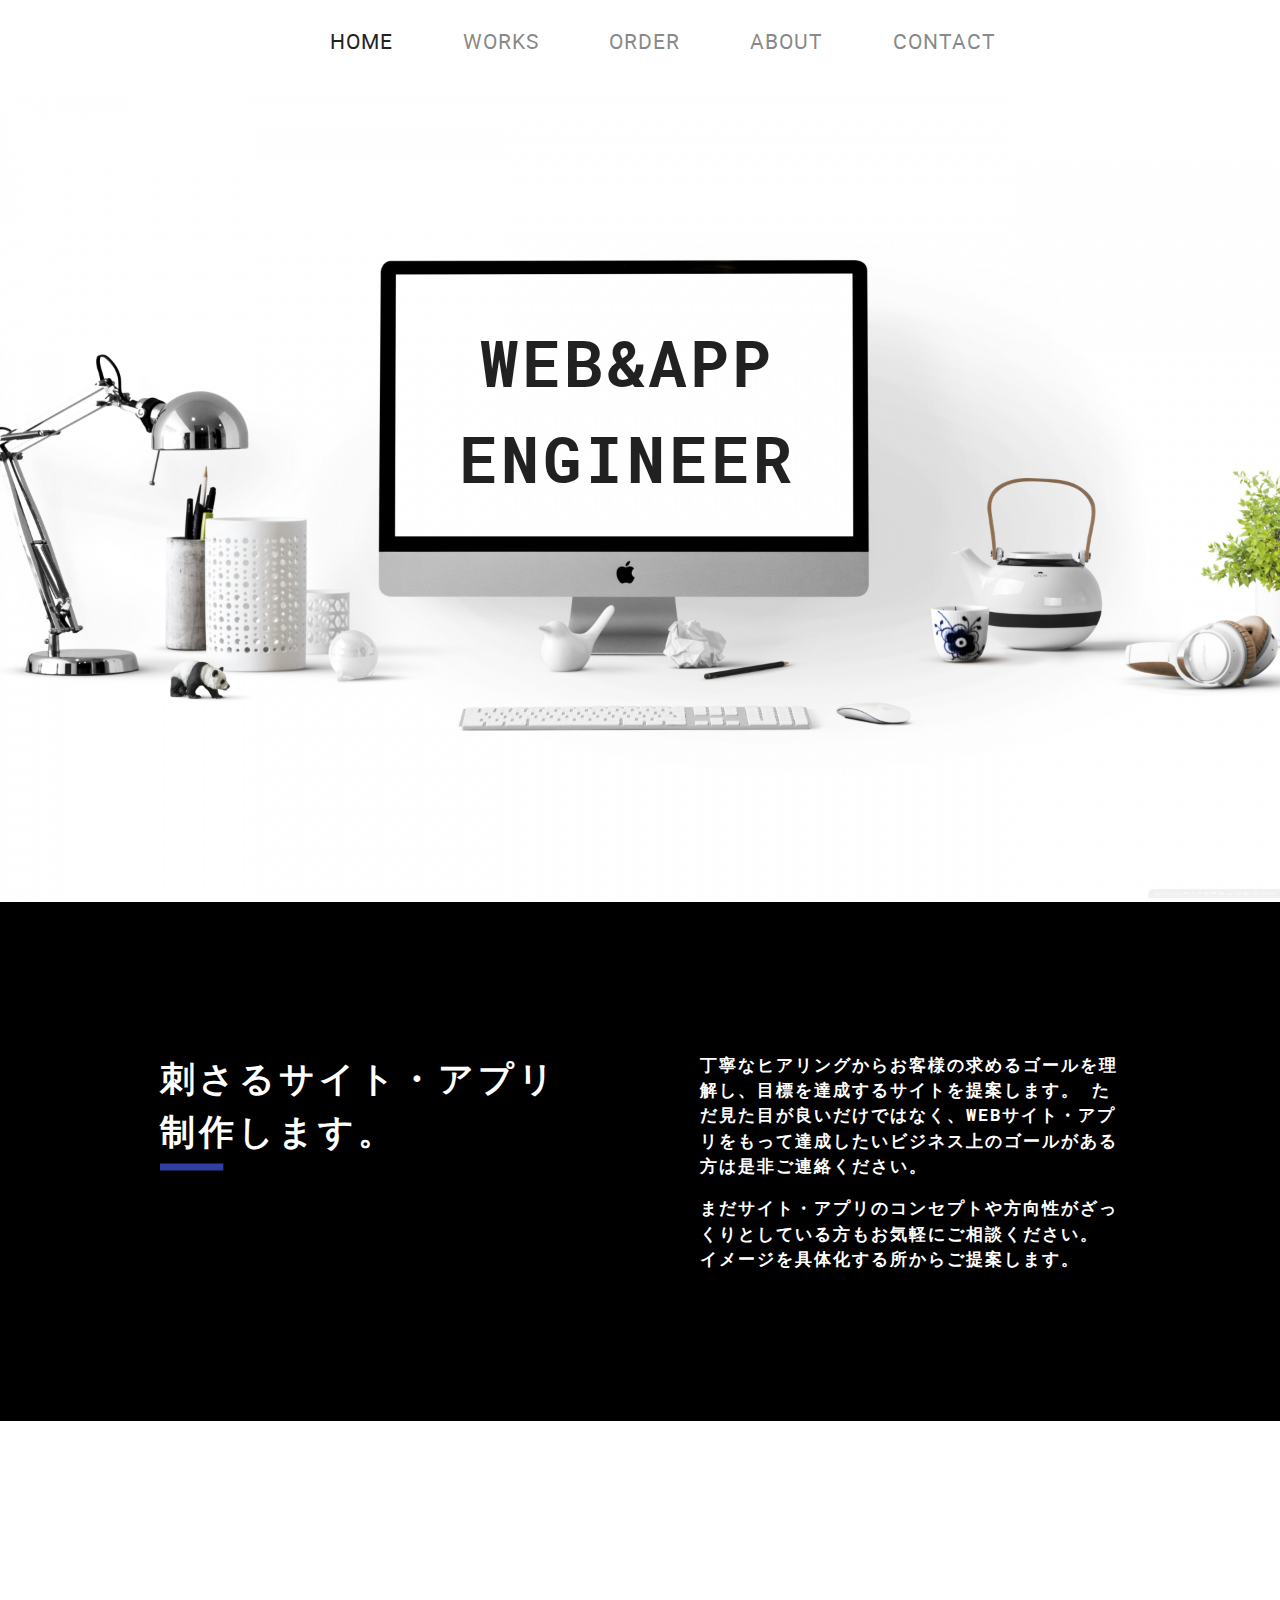
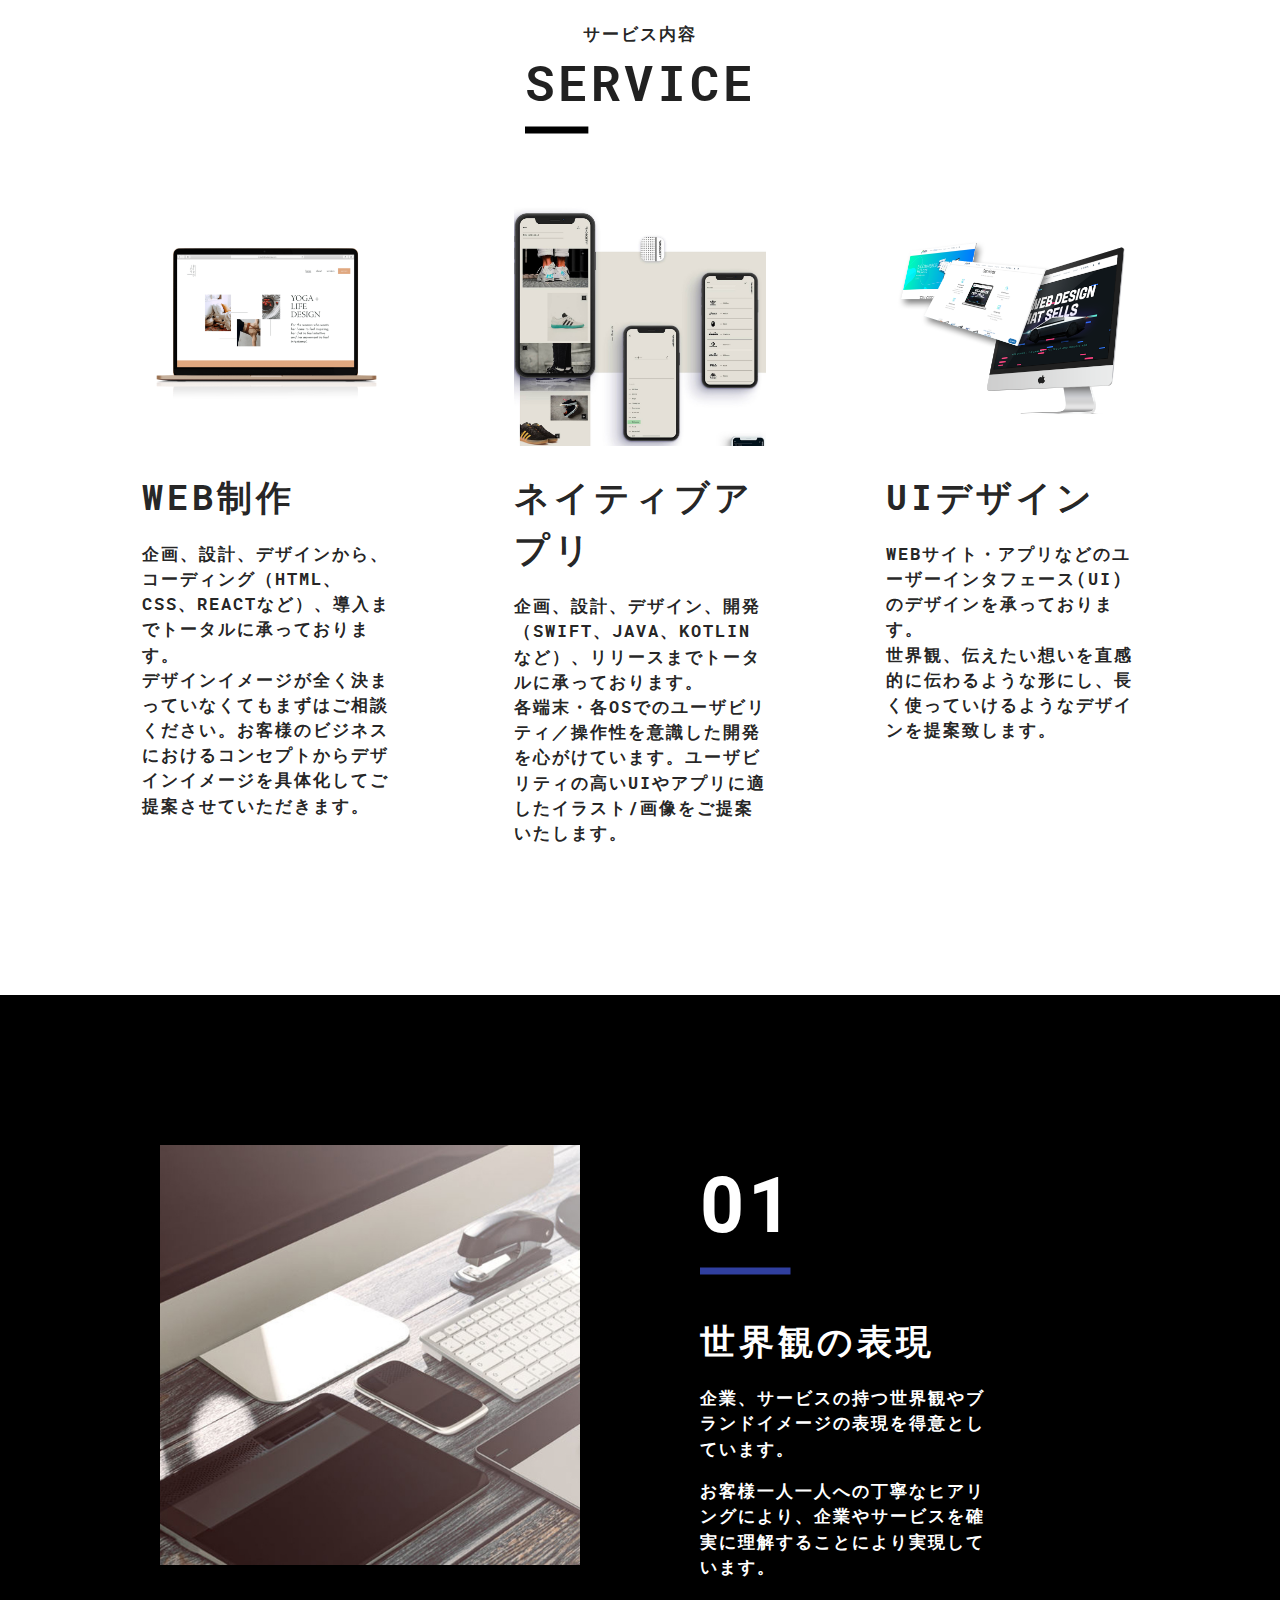
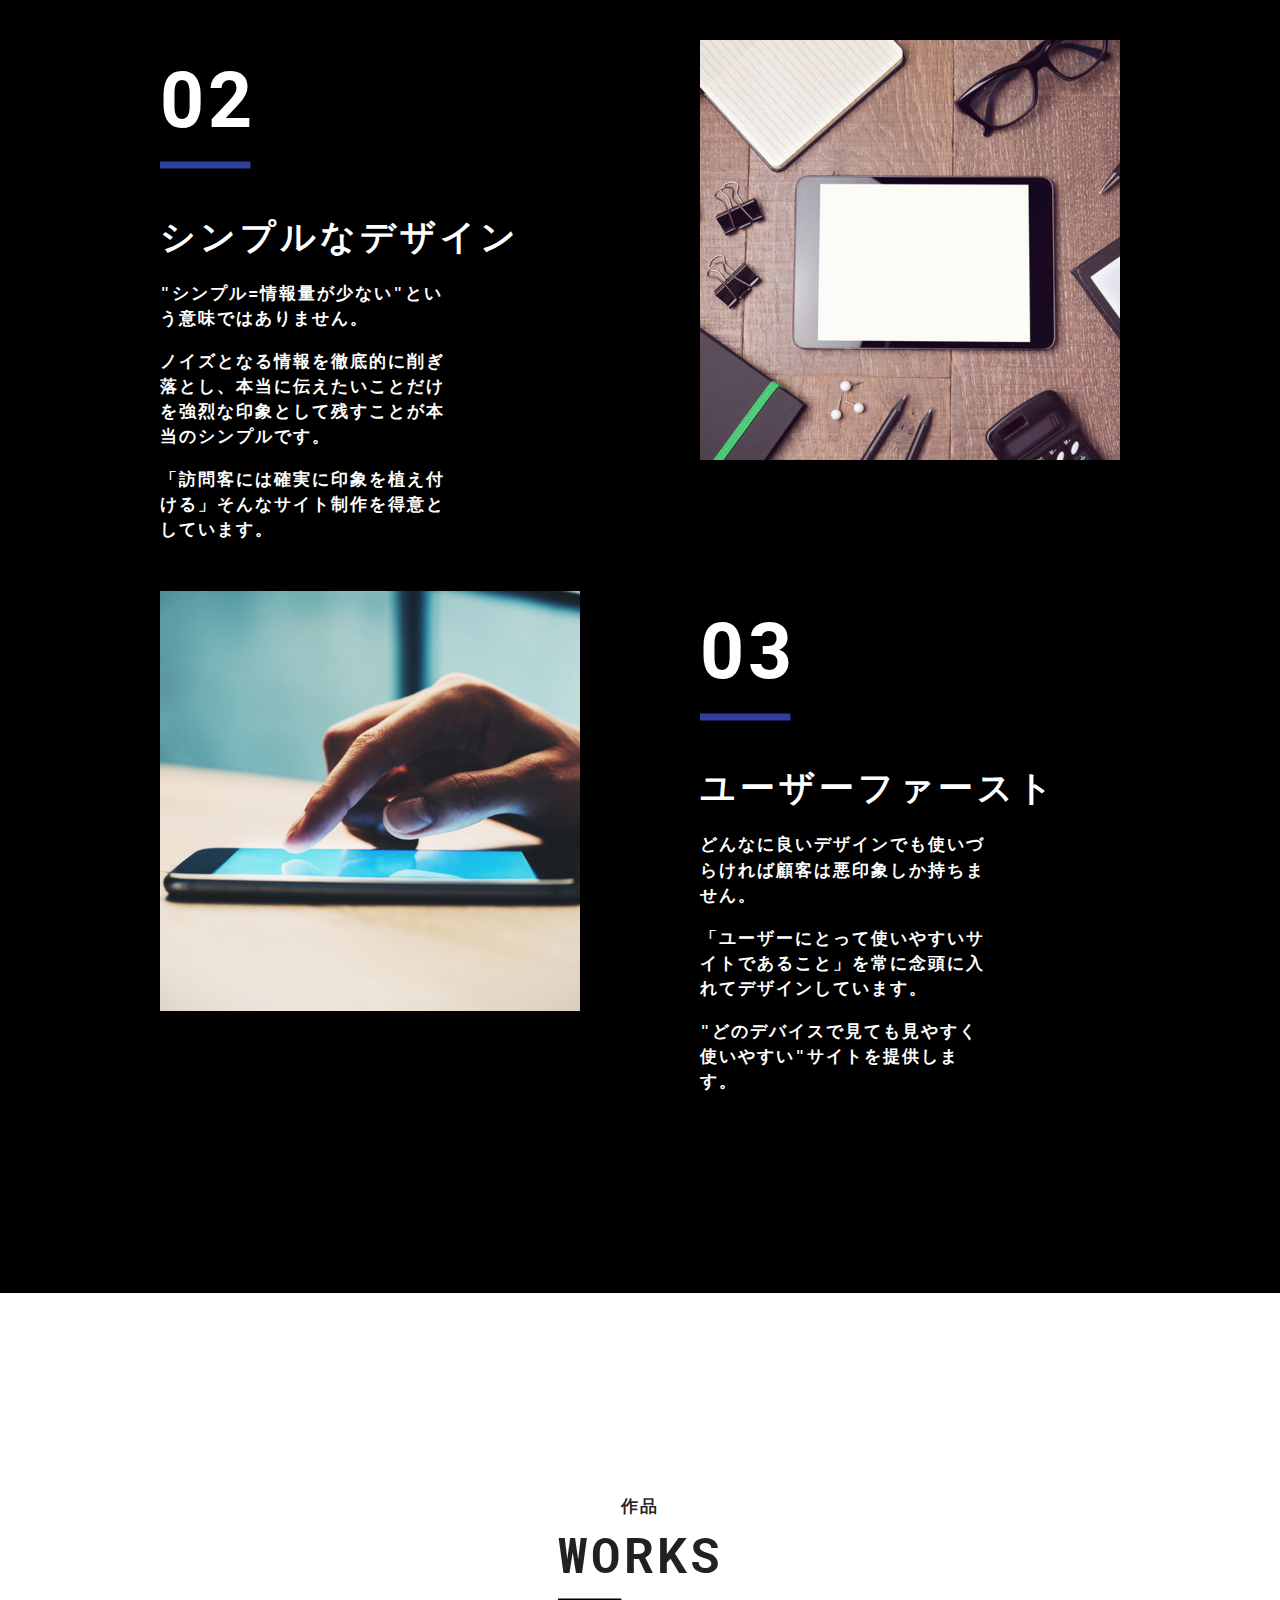
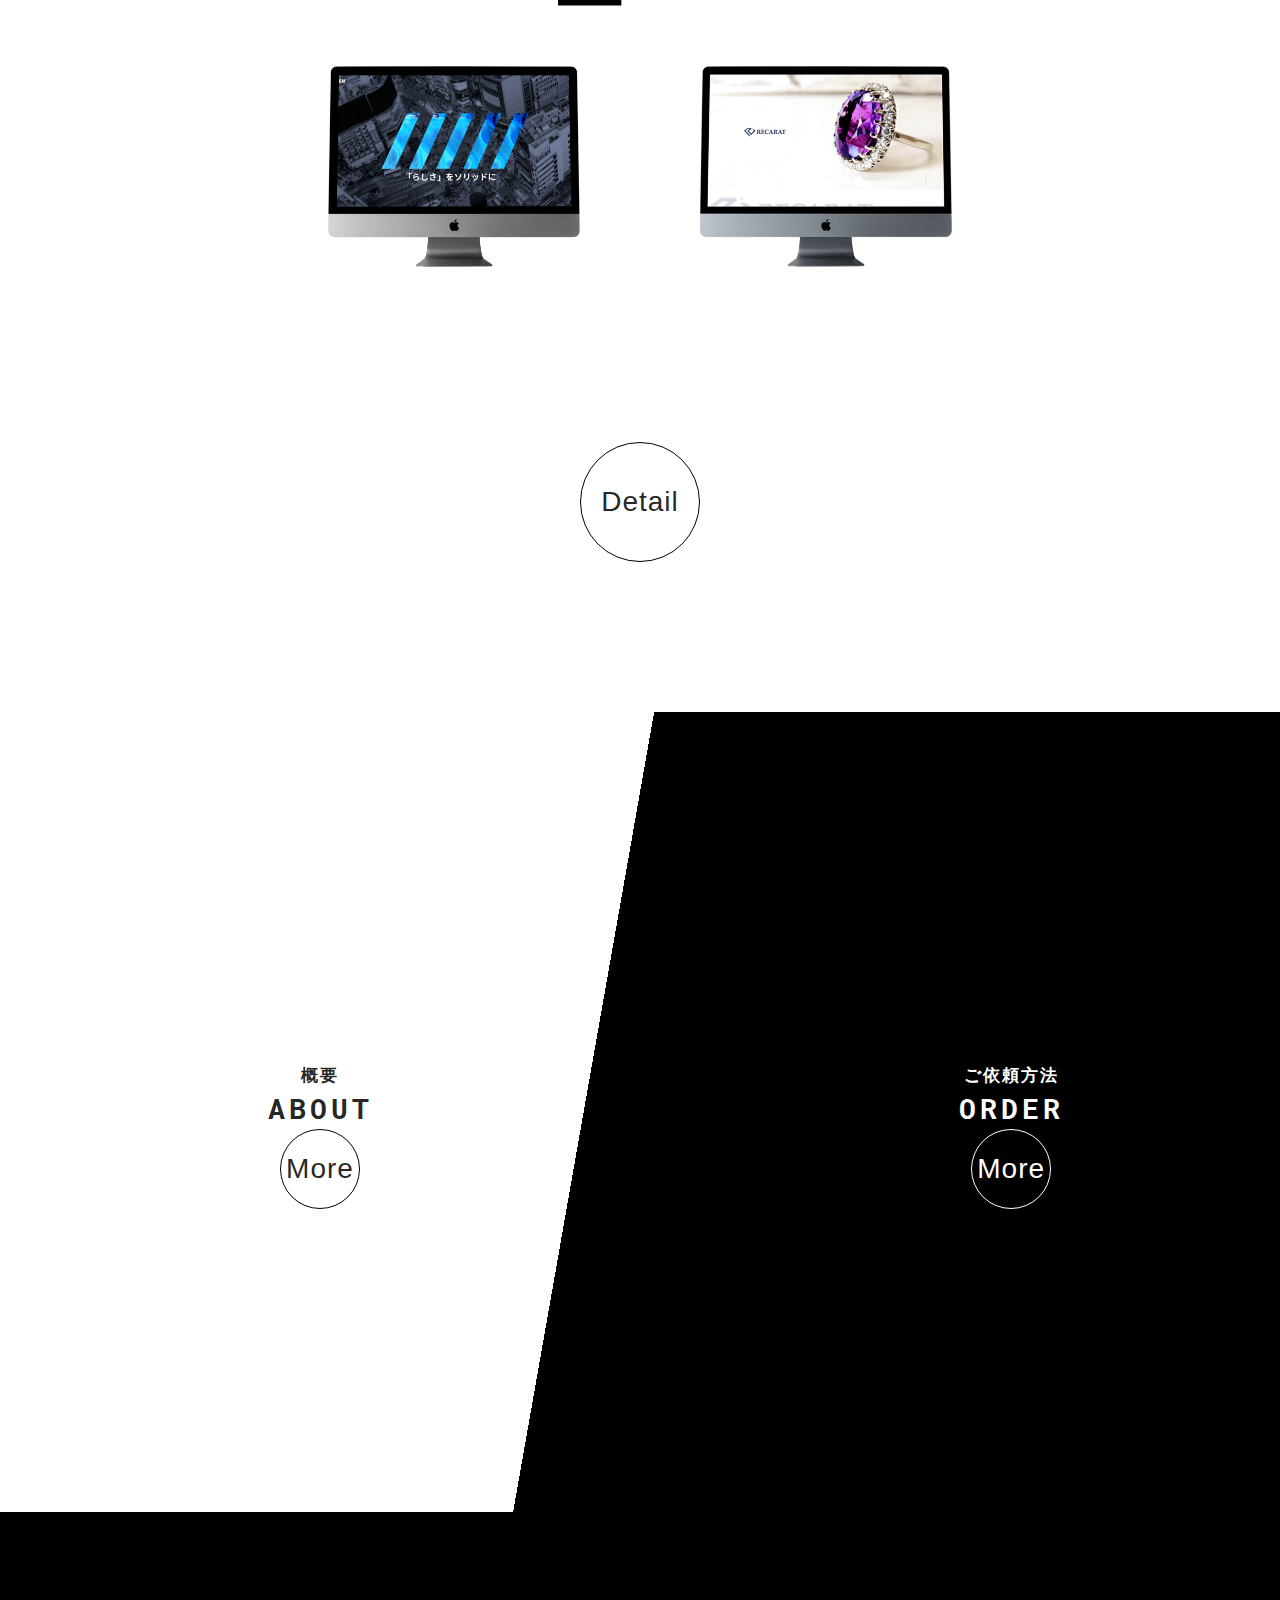
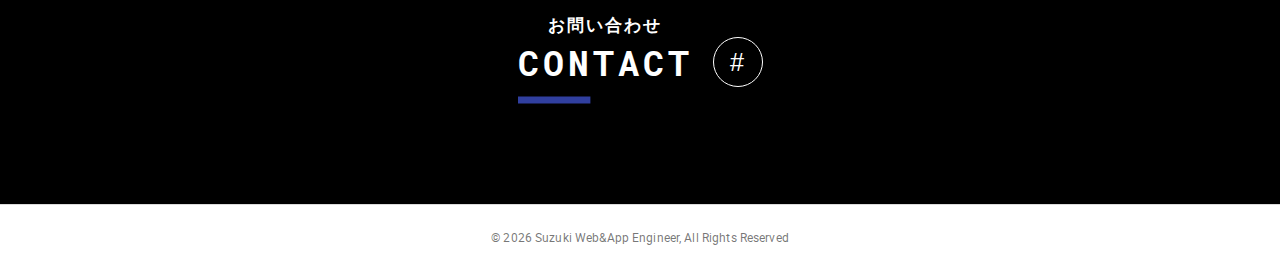
==== commit 8581eb10: "small change" ====
--- a/index.html
+++ b/index.html
@@ -1 +1 @@
-<!doctype html><html lang="en"><head><meta charset="utf-8"/><link rel="icon" href="/favicon.ico"/><meta name="viewport" content="width=device-width,initial-scale=1"/><meta name="theme-color" content="#000000"/><meta name="description" content="児矢野晋太　エンジニア・デザイナー"/><link rel="apple-touch-icon" href="/logo192.png"/><link rel="manifest" href="/manifest.json"/><title>PORTFOLIO</title><link href="/static/css/main.69ff99e6.chunk.css" rel="stylesheet"></head><body><noscript>You need to enable JavaScript to run this app.</noscript><div id="root"></div><script>!function(e){function r(r){for(var n,f,l=r[0],i=r[1],a=r[2],c=0,s=[];c<l.length;c++)f=l[c],Object.prototype.hasOwnProperty.call(o,f)&&o[f]&&s.push(o[f][0]),o[f]=0;for(n in i)Object.prototype.hasOwnProperty.call(i,n)&&(e[n]=i[n]);for(p&&p(r);s.length;)s.shift()();return u.push.apply(u,a||[]),t()}function t(){for(var e,r=0;r<u.length;r++){for(var t=u[r],n=!0,l=1;l<t.length;l++){var i=t[l];0!==o[i]&&(n=!1)}n&&(u.splice(r--,1),e=f(f.s=t[0]))}return e}var n={},o={1:0},u=[];function f(r){if(n[r])return n[r].exports;var t=n[r]={i:r,l:!1,exports:{}};return e[r].call(t.exports,t,t.exports,f),t.l=!0,t.exports}f.m=e,f.c=n,f.d=function(e,r,t){f.o(e,r)||Object.defineProperty(e,r,{enumerable:!0,get:t})},f.r=function(e){"undefined"!=typeof Symbol&&Symbol.toStringTag&&Object.defineProperty(e,Symbol.toStringTag,{value:"Module"}),Object.defineProperty(e,"__esModule",{value:!0})},f.t=function(e,r){if(1&r&&(e=f(e)),8&r)return e;if(4&r&&"object"==typeof e&&e&&e.__esModule)return e;var t=Object.create(null);if(f.r(t),Object.defineProperty(t,"default",{enumerable:!0,value:e}),2&r&&"string"!=typeof e)for(var n in e)f.d(t,n,function(r){return e[r]}.bind(null,n));return t},f.n=function(e){var r=e&&e.__esModule?function(){return e.default}:function(){return e};return f.d(r,"a",r),r},f.o=function(e,r){return Object.prototype.hasOwnProperty.call(e,r)},f.p="/";var l=this.webpackJsonpweb_front=this.webpackJsonpweb_front||[],i=l.push.bind(l);l.push=r,l=l.slice();for(var a=0;a<l.length;a++)r(l[a]);var p=i;t()}([])</script><script src="/static/js/2.4cb2474c.chunk.js"></script><script src="/static/js/main.6cf35f55.chunk.js"></script></body></html>+<!doctype html><html lang="en"><head><meta charset="utf-8"/><link rel="icon" href="/favicon.ico"/><meta name="viewport" content="width=device-width,initial-scale=1"/><meta name="theme-color" content="#000000"/><meta name="description" content="児矢野晋太　エンジニア・デザイナー"/><link rel="apple-touch-icon" href="/logo192.png"/><link rel="manifest" href="/manifest.json"/><title>PORTFOLIO</title><link href="/static/css/main.69ff99e6.chunk.css" rel="stylesheet"></head><body><noscript>You need to enable JavaScript to run this app.</noscript><div id="root"></div><script>!function(e){function r(r){for(var n,f,l=r[0],i=r[1],a=r[2],c=0,s=[];c<l.length;c++)f=l[c],Object.prototype.hasOwnProperty.call(o,f)&&o[f]&&s.push(o[f][0]),o[f]=0;for(n in i)Object.prototype.hasOwnProperty.call(i,n)&&(e[n]=i[n]);for(p&&p(r);s.length;)s.shift()();return u.push.apply(u,a||[]),t()}function t(){for(var e,r=0;r<u.length;r++){for(var t=u[r],n=!0,l=1;l<t.length;l++){var i=t[l];0!==o[i]&&(n=!1)}n&&(u.splice(r--,1),e=f(f.s=t[0]))}return e}var n={},o={1:0},u=[];function f(r){if(n[r])return n[r].exports;var t=n[r]={i:r,l:!1,exports:{}};return e[r].call(t.exports,t,t.exports,f),t.l=!0,t.exports}f.m=e,f.c=n,f.d=function(e,r,t){f.o(e,r)||Object.defineProperty(e,r,{enumerable:!0,get:t})},f.r=function(e){"undefined"!=typeof Symbol&&Symbol.toStringTag&&Object.defineProperty(e,Symbol.toStringTag,{value:"Module"}),Object.defineProperty(e,"__esModule",{value:!0})},f.t=function(e,r){if(1&r&&(e=f(e)),8&r)return e;if(4&r&&"object"==typeof e&&e&&e.__esModule)return e;var t=Object.create(null);if(f.r(t),Object.defineProperty(t,"default",{enumerable:!0,value:e}),2&r&&"string"!=typeof e)for(var n in e)f.d(t,n,function(r){return e[r]}.bind(null,n));return t},f.n=function(e){var r=e&&e.__esModule?function(){return e.default}:function(){return e};return f.d(r,"a",r),r},f.o=function(e,r){return Object.prototype.hasOwnProperty.call(e,r)},f.p="/";var l=this.webpackJsonpweb_front=this.webpackJsonpweb_front||[],i=l.push.bind(l);l.push=r,l=l.slice();for(var a=0;a<l.length;a++)r(l[a]);var p=i;t()}([])</script><script src="/static/js/2.4cb2474c.chunk.js"></script><script src="/static/js/main.0b1dd3cb.chunk.js"></script></body></html>